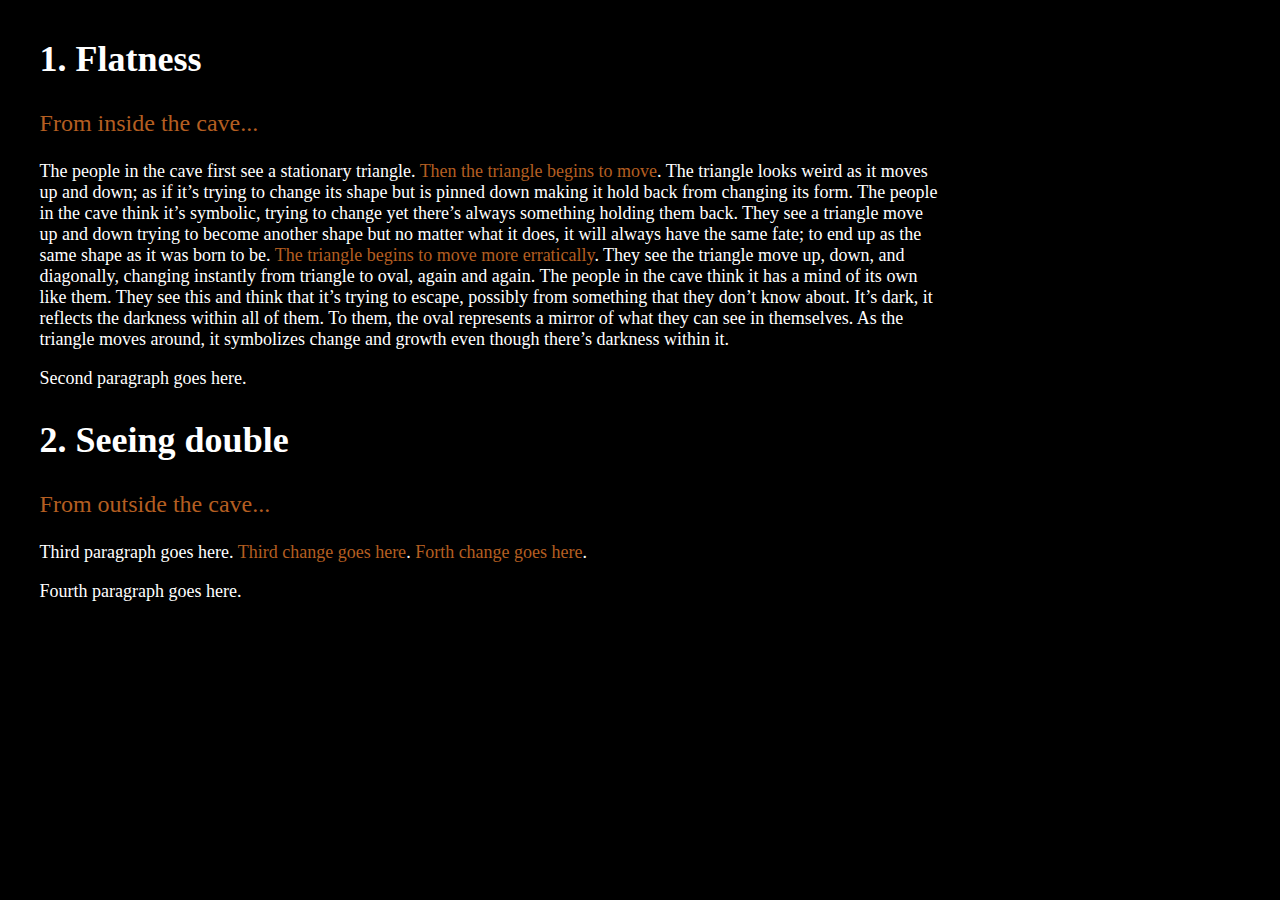
==== assignment1/index.html @ e3702261 "Add assignment 1" ====
<!DOCTYPE html>
<head>
    <title>Assignment 1</title>

    <!-- css -->
    <link rel="stylesheet" href="style.css">
    
    <!-- three.js importmap -->
    <script type="importmap">
        {
          "imports": {
            "three": "https://ga.jspm.io/npm:three@0.172.0/build/three.module.js",
            "OrbitControls": "https://ga.jspm.io/npm:three@0.172.0/examples/jsm/controls/OrbitControls.js",
            "lil-gui": "https://ga.jspm.io/npm:lil-gui@0.20.0/dist/lil-gui.esm.js"
          }
        }
        </script>
    <!-- three.js scene -->
     <script src="script.js" type="module"></script>
</head>
<body>
  <div class="flexbox">
    <!-- ESSAY -->
     <div class="essay">
      <h2>1. Flatness</h2>
      <p><span class= "clickable" id="part-one">From inside the cave...</span></p>

      <p class="text">The people in the cave first see a stationary triangle. <span class= "clickable" id="first-change">Then the triangle begins to move</span>. The triangle looks weird as it moves up and down; as if it’s trying to change its shape but is pinned down making it hold back from changing its form. The people in the cave think it’s symbolic, trying to change yet there’s always something holding them back. They see a triangle move up and down trying to become another shape but no matter what it does, it will always have the same fate; to end up as the same shape as it was born to be.<span class= "clickable" id="second-change"> The triangle begins to move more erratically</span>. They see the triangle move up, down, and diagonally, changing instantly from triangle to oval, again and again. The people in the cave think it has a mind of its own like them. They see this and think that it’s trying to escape, possibly from something that they don’t know about. It’s dark, it reflects the darkness within all of them. To them, the oval represents a mirror of what they can see in themselves. As the triangle moves around, it symbolizes change and growth even though there’s darkness within it.</p>

      <p class="text">Second paragraph goes here.</p>

      <h2>2. Seeing double</h2>
      <p><span class= "clickable" id="part-two">From outside the cave...</span></p>

      <p class="text">Third paragraph goes here. <span class= "clickable" id="third-change">Third change goes here</span>. <span class= "clickable" id="fourth-change">Forth change goes here</span>.</p>

      <p class="text">Fourth paragraph goes here.</p>

     </div>

    <!-- SCENE -->
    <div class="scene">
      <canvas class="webgl"></canvas>
    </div>
  </div>
</body>
---- assignment1/style.css ----
body {
    background-color: black;
}

h1 {
    font-size: 48px;
    text-align: center;
    color: #6b6a67;
}

.flexbox {
    display: flex;
    flex-direction: row;
    justify-content: center;
    width: 95%;
    margin: 0 auto;
    z-index: 1;
}

.text {
    font-size: 18px;
}

.webgl {
    position: relative;
    top: 0%;
    left: 0%;
    outline: none;
    z-index: 2;
}

.essay {
    color: white;
    font-size: 24px;
    width: 100%;
}

.clickable {
    color: rgb(180, 94, 33);
    cursor: grab;
}

.clickable:hover {
    color: rgb(238, 195, 36);
}
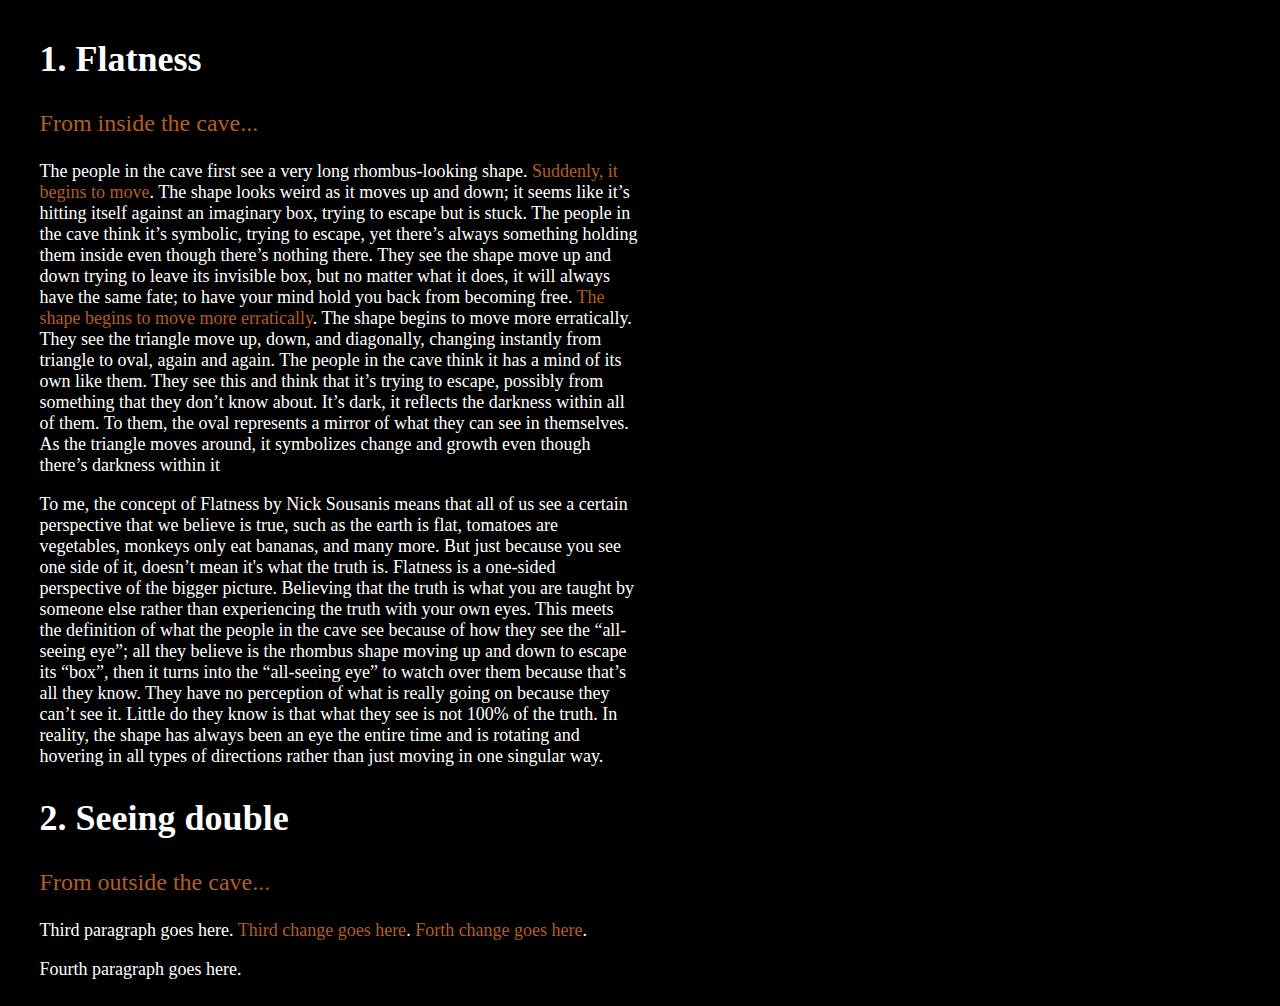
==== commit 832c2049: "Assignment essay and code" ====
--- a/assignment1/index.html
+++ b/assignment1/index.html
@@ -25,9 +25,10 @@
       <h2>1. Flatness</h2>
       <p><span class= "clickable" id="part-one">From inside the cave...</span></p>
 
-      <p class="text">The people in the cave first see a stationary triangle. <span class= "clickable" id="first-change">Then the triangle begins to move</span>. The triangle looks weird as it moves up and down; as if it’s trying to change its shape but is pinned down making it hold back from changing its form. The people in the cave think it’s symbolic, trying to change yet there’s always something holding them back. They see a triangle move up and down trying to become another shape but no matter what it does, it will always have the same fate; to end up as the same shape as it was born to be.<span class= "clickable" id="second-change"> The triangle begins to move more erratically</span>. They see the triangle move up, down, and diagonally, changing instantly from triangle to oval, again and again. The people in the cave think it has a mind of its own like them. They see this and think that it’s trying to escape, possibly from something that they don’t know about. It’s dark, it reflects the darkness within all of them. To them, the oval represents a mirror of what they can see in themselves. As the triangle moves around, it symbolizes change and growth even though there’s darkness within it.</p>
+      <p class="text">The people in the cave first see a very long rhombus-looking shape. <span class= "clickable" id="first-change">Suddenly, it begins to move</span>. The shape looks weird as it moves up and down; it seems like it’s hitting itself against an imaginary box, trying to escape but is stuck. The people in the cave think it’s symbolic, trying to escape, yet there’s always something holding them inside even though there’s nothing there. They see the shape move up and down trying to leave its invisible box, but no matter what it does, it will always have the same fate; to have your mind hold you back from becoming free.<span class= "clickable" id="second-change"> The shape begins to move more erratically</span>. The shape begins to move more erratically</span>. They see the triangle move up, down, and diagonally, changing instantly from triangle to oval, again and again. The people in the cave think it has a mind of its own like them. They see this and think that it’s trying to escape, possibly from something that they don’t know about. It’s dark, it reflects the darkness within all of them. To them, the oval represents a mirror of what they can see in themselves. As the triangle moves around, it symbolizes change and growth even though there’s darkness within it</p>
 
-      <p class="text">Second paragraph goes here.</p>
+      <p class="text">To me, the concept of Flatness by Nick Sousanis means that all of us see a certain perspective that we believe is true, such as the earth is flat, tomatoes are vegetables, monkeys only eat bananas, and many more. But just because you see one side of it, doesn’t mean it's what the truth is. Flatness is a one-sided perspective of the bigger picture. Believing that the truth is what you are taught by someone else rather than experiencing the truth with your own eyes. This meets the definition of what the people in the cave see because of how they see the “all-seeing eye”; all they believe is the rhombus shape moving up and down to escape its “box”, then it turns into the “all-seeing eye” to watch over them because that’s all they know. They have no perception of what is really going on because they can’t see it. Little do they know is that what they see is not 100% of the truth. In reality, the shape has always been an eye the entire time and is rotating and hovering in all types of directions rather than just moving in one singular way.
+      </p>
 
       <h2>2. Seeing double</h2>
       <p><span class= "clickable" id="part-two">From outside the cave...</span></p>
--- a/assignment1/style.css
+++ b/assignment1/style.css
@@ -11,7 +11,7 @@
 .flexbox {
     display: flex;
     flex-direction: row;
-    justify-content: center;
+    justify-content: left;
     width: 95%;
     margin: 0 auto;
     z-index: 1;
@@ -22,9 +22,9 @@
 }
 
 .webgl {
-    position: relative;
+    position: fixed;
     top: 0%;
-    left: 0%;
+    left: 55%;
     outline: none;
     z-index: 2;
 }
@@ -32,7 +32,8 @@
 .essay {
     color: white;
     font-size: 24px;
-    width: 100%;
+    width: 50%;
+    position: relative;
 }
 
 .clickable {
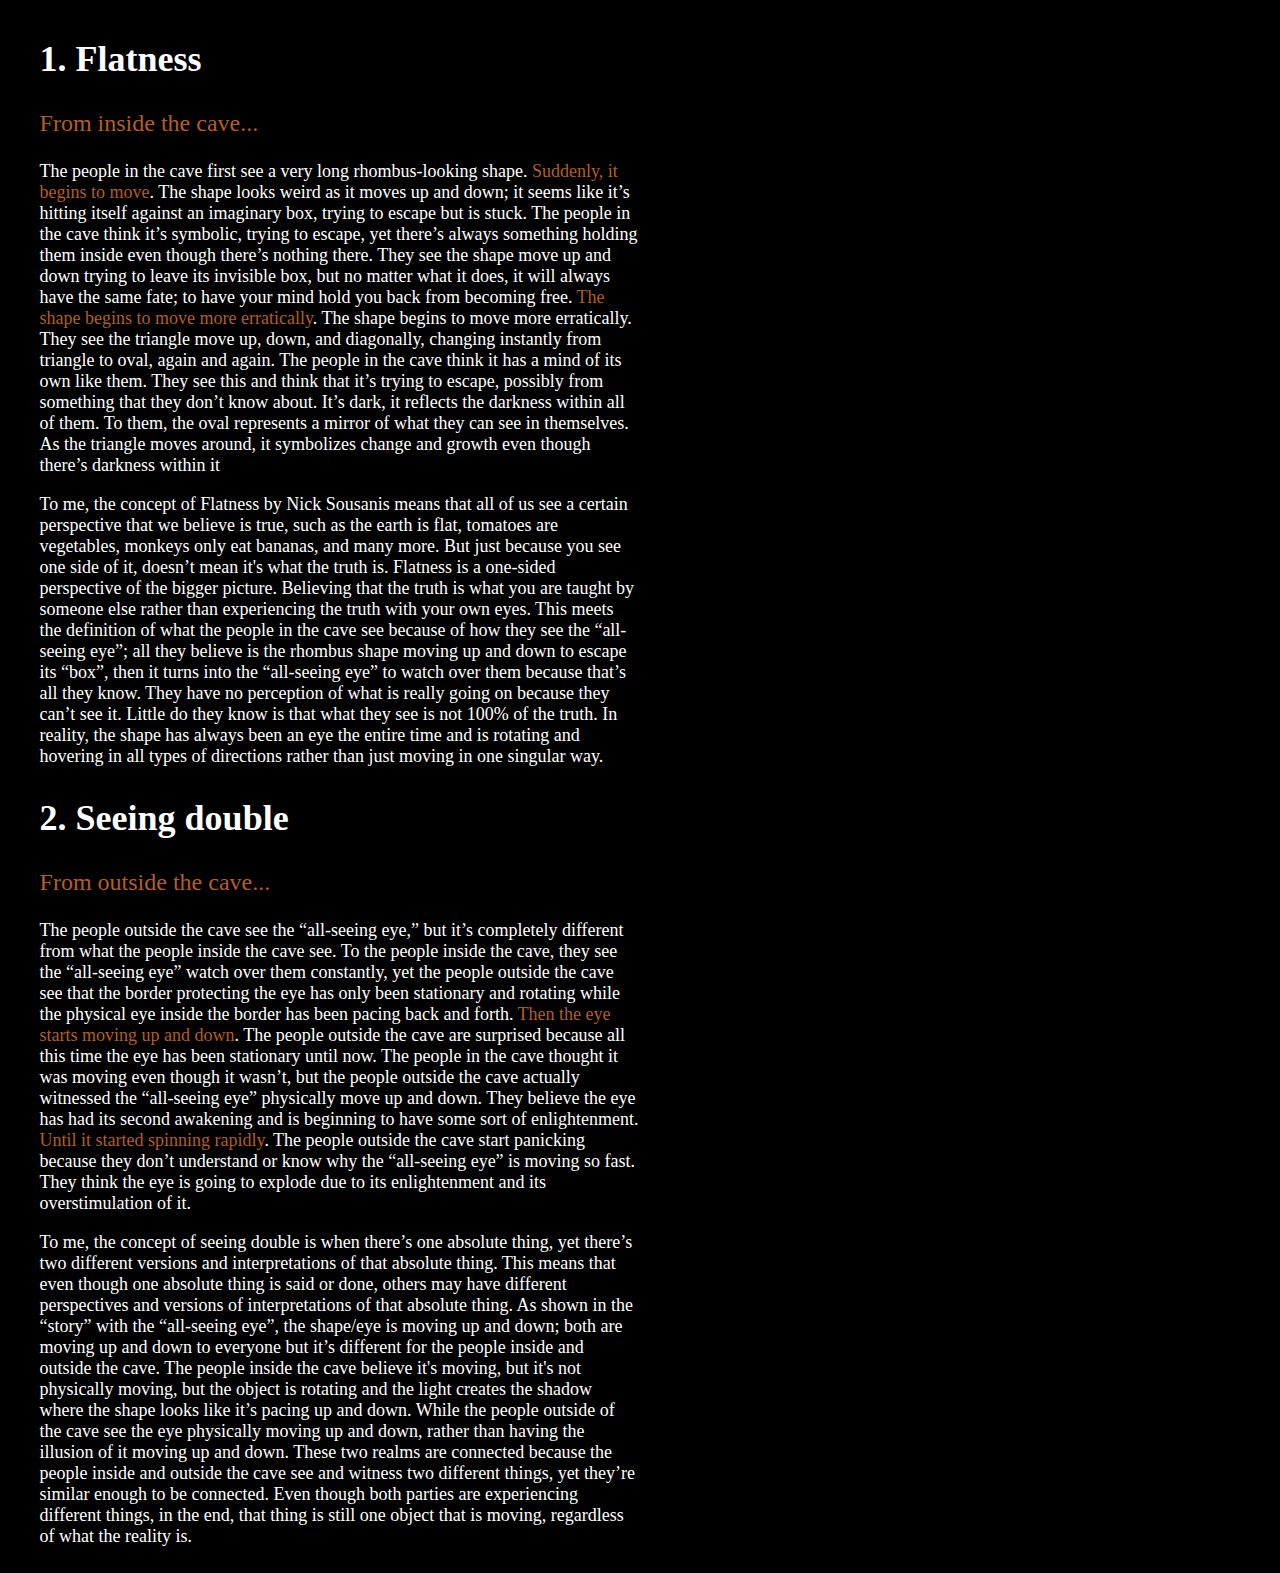
==== commit 7bedb693: "Finished Assignment 1" ====
--- a/assignment1/index.html
+++ b/assignment1/index.html
@@ -33,9 +33,11 @@
       <h2>2. Seeing double</h2>
       <p><span class= "clickable" id="part-two">From outside the cave...</span></p>
 
-      <p class="text">Third paragraph goes here. <span class= "clickable" id="third-change">Third change goes here</span>. <span class= "clickable" id="fourth-change">Forth change goes here</span>.</p>
+      <p class="text">The people outside the cave see the “all-seeing eye,” but it’s completely different from what the people inside the cave see. To the people inside the cave, they see the “all-seeing eye” watch over them constantly, yet the people outside the cave see that the border protecting the eye has only been stationary and rotating while the physical eye inside the border has been pacing back and forth. <span class= "clickable" id="third-change">Then the eye starts moving up and down</span>. The people outside the cave are surprised because all this time the eye has been stationary until now. The people in the cave thought it was moving even though it wasn’t, but the people outside the cave actually witnessed the “all-seeing eye” physically move up and down. They believe the eye has had its second awakening and is beginning to have some sort of enlightenment. <span class= "clickable" id="fourth-change">Until it started spinning rapidly</span>. The people outside the cave start panicking because they don’t understand or know why the “all-seeing eye” is moving so fast. They think the eye is going to explode due to its enlightenment and its overstimulation of it. 
+      </p>
 
-      <p class="text">Fourth paragraph goes here.</p>
+      <p class="text">To me, the concept of seeing double is when there’s one absolute thing, yet there’s two different versions and interpretations of that absolute thing. This means that even though one absolute thing is said or done, others may have different perspectives and versions of interpretations of that absolute thing. As shown in the “story” with the “all-seeing eye”, the shape/eye is moving up and down; both are moving up and down to everyone but it’s different for the people inside and outside the cave. The people inside the cave believe it's moving, but it's not physically moving, but the object is rotating and the light creates the shadow where the shape looks like it’s pacing up and down. While the people outside of the cave see the eye physically moving up and down, rather than having the illusion of it moving up and down. These two realms are connected because the people inside and outside the cave see and witness two different things, yet they’re similar enough to be connected. Even though both parties are experiencing different things, in the end, that thing is still one object that is moving, regardless of what the reality is. 
+      </p>
 
      </div>
 
